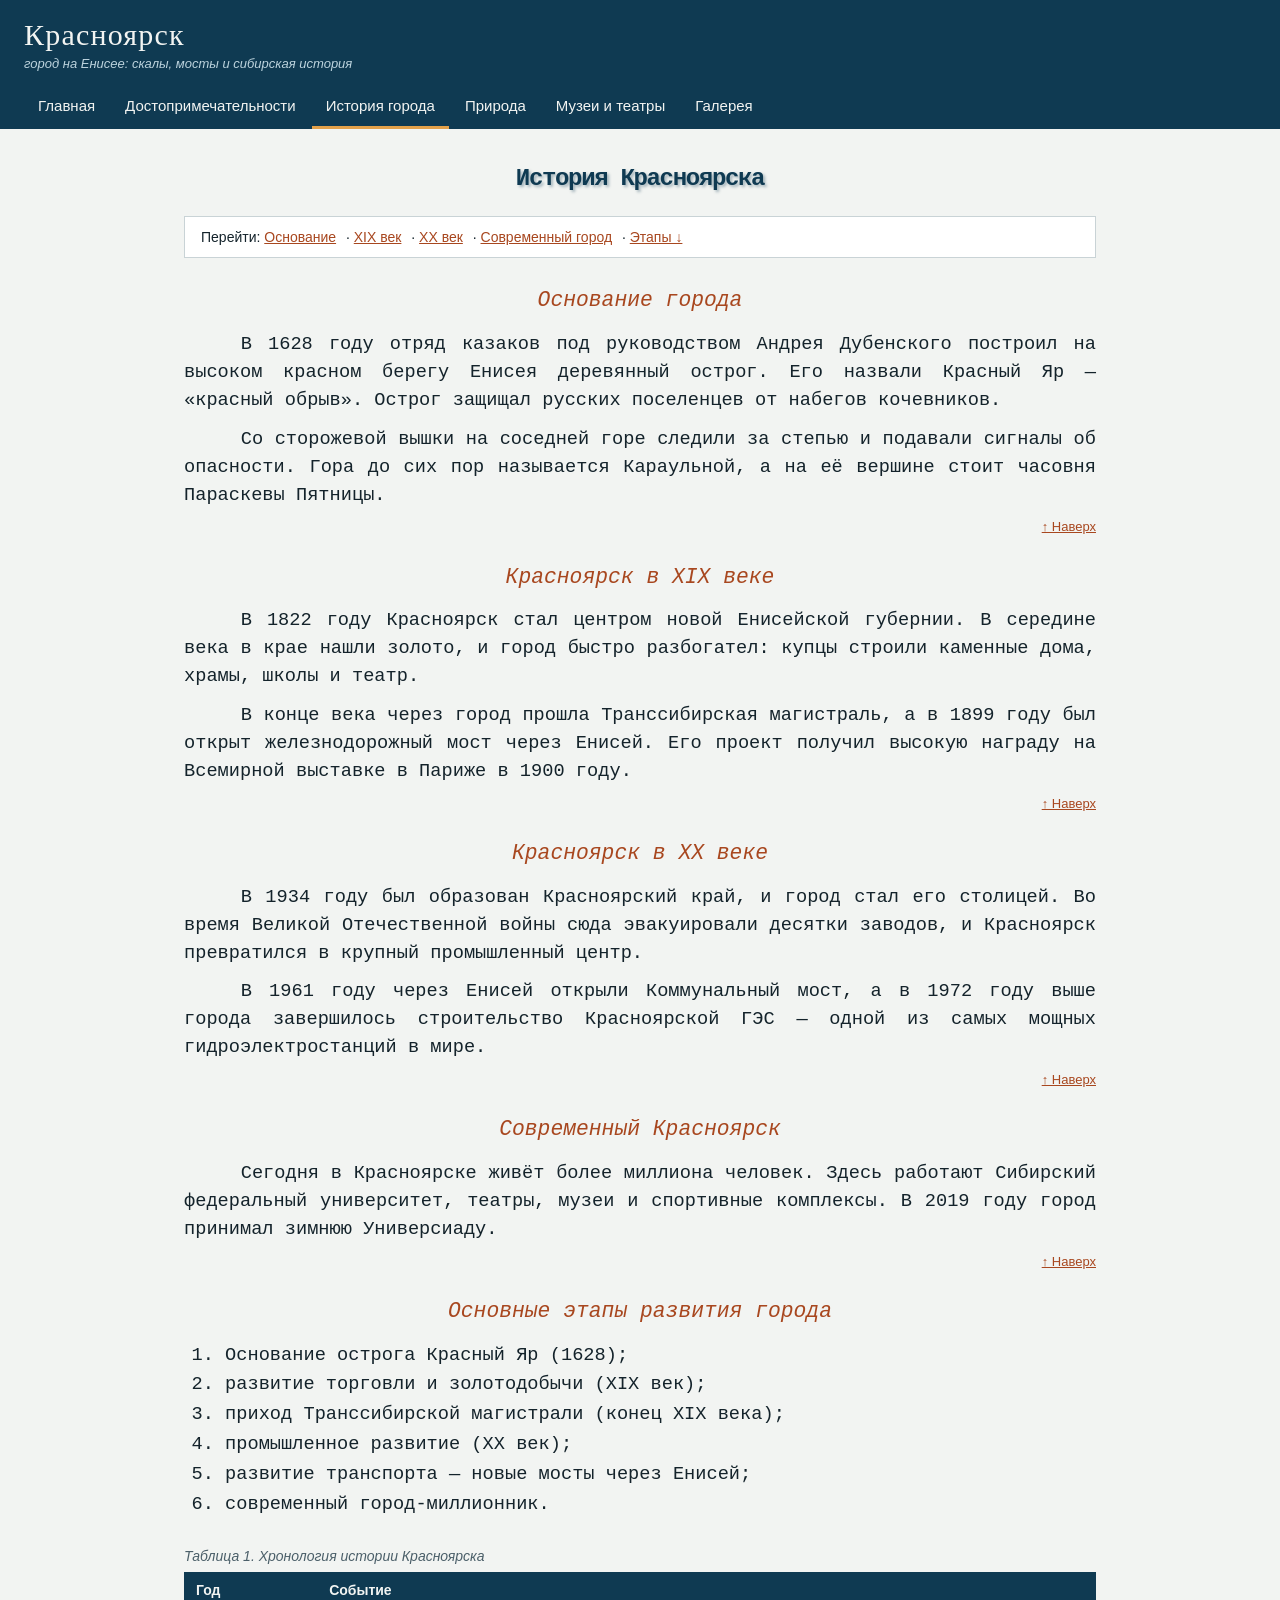
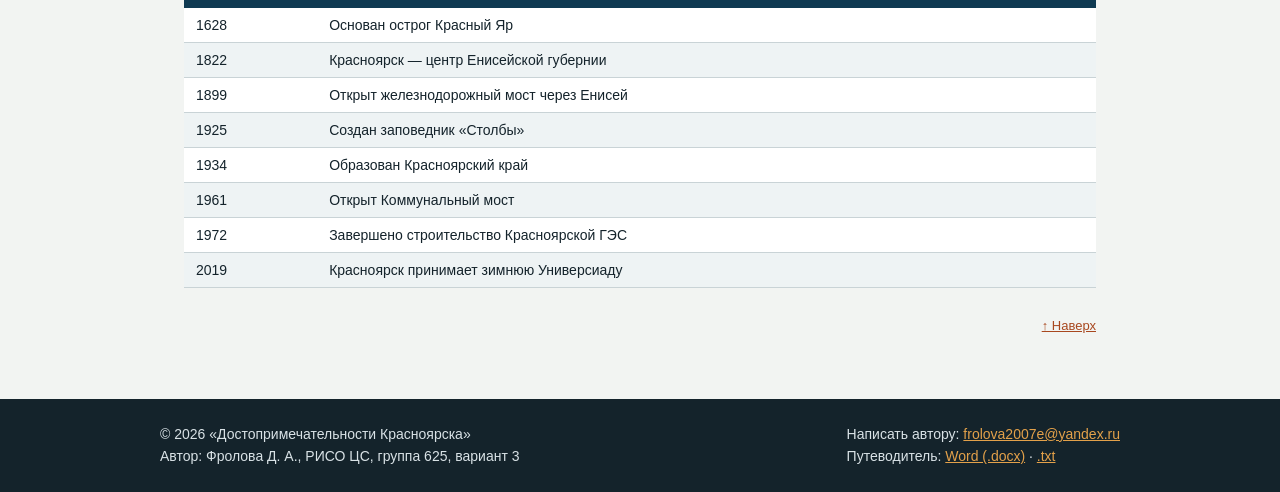
==== history.html @ e4dab84d "Сайт Достопримечательности Красноярска" ====
<!DOCTYPE html>
<html lang="ru">
<head>
<meta charset="utf-8">
<meta name="viewport" content="width=device-width, initial-scale=1">
<meta name="author" content="Фролова Д. А., РИСО ЦС, группа 625">
<title>История города — Достопримечательности Красноярска</title>
<link rel="stylesheet" href="css/style.css">
</head>
<body>
<a id="top"></a>
<header class="Фролова_РИСОЦС-625_Шапка">
<p class="Фролова_РИСОЦС-625_Логотип"><a href="index.html">Красноярск</a></p>
<p class="Фролова_РИСОЦС-625_Девиз">город на Енисее: скалы, мосты и сибирская история</p>
<nav><ul class="Фролова_РИСОЦС-625_Меню"><li><a href="index.html">Главная</a></li><li><a href="sights.html">Достопримечательности</a></li><li><a href="history.html" class="active">История города</a></li><li><a href="nature.html">Природа</a></li><li><a href="museums.html">Музеи и театры</a></li><li><a href="gallery.html">Галерея</a></li></ul></nav>
</header>
<main class="Фролова_РИСОЦС-625_Содержимое">

<h1 class="Фролова_РИСОЦС-625_Гл">История Красноярска</h1>
<nav class="Фролова_РИСОЦС-625_Якоря">Перейти: <a href="#osnovanie">Основание</a> · <a href="#xix">XIX век</a> · <a href="#xx">XX век</a> · <a href="#seychas">Современный город</a> · <a href="#etapy">Этапы ↓</a></nav>
<section id="osnovanie"><h2 class="Фролова_РИСОЦС-625_Подзаг">Основание города</h2>
<p class="Фролова_РИСОЦС-625_Оснтек">В 1628 году отряд казаков под руководством Андрея Дубенского построил на высоком красном берегу Енисея деревянный острог. Его назвали Красный Яр — «красный обрыв». Острог защищал русских поселенцев от набегов кочевников.</p>
<p class="Фролова_РИСОЦС-625_Оснтек">Со сторожевой вышки на соседней горе следили за степью и подавали сигналы об опасности. Гора до сих пор называется Караульной, а на её вершине стоит часовня Параскевы Пятницы.</p><p class="Фролова_РИСОЦС-625_Наверх"><a href="#top">↑ Наверх</a></p></section>
<section id="xix"><h2 class="Фролова_РИСОЦС-625_Подзаг">Красноярск в XIX веке</h2>
<p class="Фролова_РИСОЦС-625_Оснтек">В 1822 году Красноярск стал центром новой Енисейской губернии. В середине века в крае нашли золото, и город быстро разбогател: купцы строили каменные дома, храмы, школы и театр.</p>
<p class="Фролова_РИСОЦС-625_Оснтек">В конце века через город прошла Транссибирская магистраль, а в 1899 году был открыт железнодорожный мост через Енисей. Его проект получил высокую награду на Всемирной выставке в Париже в 1900 году.</p><p class="Фролова_РИСОЦС-625_Наверх"><a href="#top">↑ Наверх</a></p></section>
<section id="xx"><h2 class="Фролова_РИСОЦС-625_Подзаг">Красноярск в XX веке</h2>
<p class="Фролова_РИСОЦС-625_Оснтек">В 1934 году был образован Красноярский край, и город стал его столицей. Во время Великой Отечественной войны сюда эвакуировали десятки заводов, и Красноярск превратился в крупный промышленный центр.</p>
<p class="Фролова_РИСОЦС-625_Оснтек">В 1961 году через Енисей открыли Коммунальный мост, а в 1972 году выше города завершилось строительство Красноярской ГЭС — одной из самых мощных гидроэлектростанций в мире.</p><p class="Фролова_РИСОЦС-625_Наверх"><a href="#top">↑ Наверх</a></p></section>
<section id="seychas"><h2 class="Фролова_РИСОЦС-625_Подзаг">Современный Красноярск</h2>
<p class="Фролова_РИСОЦС-625_Оснтек">Сегодня в Красноярске живёт более миллиона человек. Здесь работают Сибирский федеральный университет, театры, музеи и спортивные комплексы. В 2019 году город принимал зимнюю Универсиаду.</p><p class="Фролова_РИСОЦС-625_Наверх"><a href="#top">↑ Наверх</a></p></section>
<section id="etapy"><h2 class="Фролова_РИСОЦС-625_Подзаг">Основные этапы развития города</h2>
<ol class="Фролова_РИСОЦС-625_Список">
<li>Основание острога Красный Яр (1628);</li>
<li>развитие торговли и золотодобычи (XIX век);</li>
<li>приход Транссибирской магистрали (конец XIX века);</li>
<li>промышленное развитие (XX век);</li>
<li>развитие транспорта — новые мосты через Енисей;</li>
<li>современный город-миллионник.</li>
</ol>
<div class="Фролова_РИСОЦС-625_Прокрутка">
<table class="Фролова_РИСОЦС-625_Таблица">
<caption>Таблица 1. Хронология истории Красноярска</caption>
<thead><tr><th>Год</th><th>Событие</th></tr></thead>
<tbody><tr><td>1628</td><td>Основан острог Красный Яр</td></tr><tr><td>1822</td><td>Красноярск — центр Енисейской губернии</td></tr><tr><td>1899</td><td>Открыт железнодорожный мост через Енисей</td></tr><tr><td>1925</td><td>Создан заповедник «Столбы»</td></tr><tr><td>1934</td><td>Образован Красноярский край</td></tr><tr><td>1961</td><td>Открыт Коммунальный мост</td></tr><tr><td>1972</td><td>Завершено строительство Красноярской ГЭС</td></tr><tr><td>2019</td><td>Красноярск принимает зимнюю Универсиаду</td></tr></tbody>
</table>
</div>
</section>

<p class="Фролова_РИСОЦС-625_Наверх"><a href="#top">↑ Наверх</a></p>
</main>
<footer class="Фролова_РИСОЦС-625_Подвал">
<div class="Фролова_РИСОЦС-625_Подвал-внутри">
<div>© 2026 «Достопримечательности Красноярска»<br>Автор: Фролова Д. А., РИСО ЦС, группа 625, вариант 3</div>
<div>Написать автору: <a href="mailto:frolova2007e@yandex.ru?subject=Сайт «Достопримечательности Красноярска»">frolova2007e@yandex.ru</a><br>Путеводитель: <a href="files/krasnoyarsk-guide.docx" download>Word (.docx)</a> · <a href="files/krasnoyarsk-guide.txt" download>.txt</a></div>
</div>
</footer>

</body>
</html>
---- css/style.css ----
/* ==========================================================
   Сайт «Достопримечательности Красноярска»
   Автор: Фролова Д. А., РИСО ЦС, группа 625, вариант 3
   ========================================================== */

/* ---------- Стили варианта 3 (обязательные) ---------- */

/* Стиль для заголовка: Courier New 18, Ж, с тенью, уплотнённый на 1 пт,
   1 уровень, без переносов, всегда с новой страницы,
   выравнивание по центру, интервал после 18 пт */
h1.Фролова_РИСОЦС-625_Гл {
  font-family: "Courier New", Courier, monospace;
  font-size: 18pt;
  font-weight: bold;
  text-shadow: 2px 2px 3px rgba(15, 58, 82, 0.35);  /* с тенью */
  letter-spacing: -1pt;                  /* уплотнённый на 1 пт */
  hyphens: none;                         /* без переносов */
  -webkit-hyphens: none;
  page-break-before: always;             /* всегда с новой страницы */
  break-before: page;
  text-align: center;
  margin-top: 0;
  margin-bottom: 18pt;                   /* интервал после 18 пт */
  color: #0f3a52;
}

/* Стиль для подзаголовка: Courier New 16, К, 2 уровень,
   выравнивание по центру, интервал после 12 пт,
   межстрочный интервал 20 пт точно */
h2.Фролова_РИСОЦС-625_Подзаг {
  font-family: "Courier New", Courier, monospace;
  font-size: 16pt;
  font-style: italic;
  font-weight: normal;
  text-align: center;
  margin-top: 22pt;
  margin-bottom: 12pt;                   /* интервал после 12 пт */
  line-height: 20pt;                     /* межстрочный 20 пт точно */
  color: #a8471f;
}

/* Стиль основного текста: Courier New 14, выравнивание по ширине,
   красная строка 1,5 см, межстрочный интервал 1,5 */
p.Фролова_РИСОЦС-625_Оснтек {
  font-family: "Courier New", Courier, monospace;
  font-size: 14pt;
  text-align: justify;
  text-indent: 1.5cm;                    /* красная строка 1,5 см */
  line-height: 1.5;                      /* полуторный интервал */
  margin: 0 0 8pt 0;
  color: #14232b;
}

/* ---------- Общее оформление страниц ---------- */

* { box-sizing: border-box; }

body {
  margin: 0;
  background: #f2f4f2;
  color: #14232b;
  font-family: "Courier New", Courier, monospace;
  font-size: 14pt;
}

a { color: #a8471f; }
a:hover { color: #0f3a52; }

.Фролова_РИСОЦС-625_Шапка {
  background: #0f3a52;
  color: #f2f4f2;
  padding: 18px 24px 0;
}

.Фролова_РИСОЦС-625_Логотип {
  font-family: Georgia, "Times New Roman", serif;
  font-size: 30px;
  letter-spacing: 0.04em;
  margin: 0 0 4px;
}

.Фролова_РИСОЦС-625_Логотип a { color: #f2f4f2; text-decoration: none; }

.Фролова_РИСОЦС-625_Девиз {
  font-family: Arial, Helvetica, sans-serif;
  font-size: 13px;
  font-style: italic;
  color: #bcd3dd;
  margin: 0 0 14px;
}

.Фролова_РИСОЦС-625_Меню {
  display: flex;
  flex-wrap: wrap;
  gap: 2px;
  list-style: none;
  margin: 0;
  padding: 0;
}

.Фролова_РИСОЦС-625_Меню a {
  display: block;
  padding: 12px 14px;
  font-family: Arial, Helvetica, sans-serif;
  font-size: 15px;
  color: #f2f4f2;
  text-decoration: none;
  border-bottom: 3px solid transparent;
}

.Фролова_РИСОЦС-625_Меню a:hover,
.Фролова_РИСОЦС-625_Меню a.active { border-bottom-color: #e3a14a; }

.Фролова_РИСОЦС-625_Содержимое {
  max-width: 960px;
  margin: 0 auto;
  padding: 36px 24px 48px;
}

/* Внутренняя навигация по якорям */
.Фролова_РИСОЦС-625_Якоря {
  font-family: Arial, Helvetica, sans-serif;
  font-size: 14px;
  background: #ffffff;
  border: 1px solid #c9d3d6;
  padding: 12px 16px;
  margin: 0 0 24px;
}

.Фролова_РИСОЦС-625_Якоря a { margin-right: 6px; }

.Фролова_РИСОЦС-625_Наверх {
  font-family: Arial, Helvetica, sans-serif;
  font-size: 13px;
  text-align: right;
  margin: 6px 0 18px;
}

/* Таблицы */
table.Фролова_РИСОЦС-625_Таблица {
  width: 100%;
  border-collapse: collapse;
  margin: 12px 0 24px;
  font-family: Arial, Helvetica, sans-serif;
  font-size: 14px;
  background: #ffffff;
}

.Фролова_РИСОЦС-625_Таблица caption {
  font-style: italic;
  text-align: left;
  padding-bottom: 8px;
  color: #4b5f69;
}

.Фролова_РИСОЦС-625_Таблица th {
  background: #0f3a52;
  color: #f2f4f2;
  text-align: left;
  padding: 10px 12px;
}

.Фролова_РИСОЦС-625_Таблица td {
  padding: 9px 12px;
  border-bottom: 1px solid #c9d3d6;
  vertical-align: top;
}

.Фролова_РИСОЦС-625_Таблица tr:nth-child(even) td { background: #eef3f4; }

.Фролова_РИСОЦС-625_Прокрутка { overflow-x: auto; }

/* Списки */
.Фролова_РИСОЦС-625_Список {
  font-family: "Courier New", Courier, monospace;
  font-size: 14pt;
  line-height: 1.6;
  margin: 0 0 16px;
  padding-left: 2.2em;
}

/* Иллюстрации */
figure.Фролова_РИСОЦС-625_Рисунок {
  margin: 12px 0 24px;
  text-align: center;
}

.Фролова_РИСОЦС-625_Рисунок img {
  max-width: 100%;
  height: auto;
  max-height: 480px;
  object-fit: contain;
  border: 1px solid #c9d3d6;
  background: #ffffff;
}

.Фролова_РИСОЦС-625_Рисунок figcaption {
  font-family: Arial, Helvetica, sans-serif;
  font-size: 13px;
  font-style: italic;
  color: #4b5f69;
  margin-top: 6px;
}

/* Карточки (балерины, театры) */
.Фролова_РИСОЦС-625_Карточки {
  display: grid;
  grid-template-columns: repeat(auto-fit, minmax(300px, 1fr));
  gap: 20px;
  align-items: start;
  margin: 8px 0 28px;
}

.Фролова_РИСОЦС-625_Карточка {
  background: #ffffff;
  border: 1px solid #c9d3d6;
  padding: 16px;
}

.Фролова_РИСОЦС-625_Карточка img {
  width: 100%;
  height: auto;
  display: block;
  margin-bottom: 10px;
}

.Фролова_РИСОЦС-625_Карточка h3 {
  font-family: Georgia, "Times New Roman", serif;
  font-size: 19px;
  margin: 0 0 4px;
  color: #0f3a52;
}

.Фролова_РИСОЦС-625_Карточка p {
  font-family: Arial, Helvetica, sans-serif;
  font-size: 14px;
  line-height: 1.5;
  margin: 0 0 8px;
}

.Фролова_РИСОЦС-625_Даты {
  color: #4b5f69;
  font-style: italic;
}

/* Фотографии в карточках: одинаковые пропорции */
.Фролова_РИСОЦС-625_Карточка img.Фролова_РИСОЦС-625_Фото-портрет {
  aspect-ratio: 3 / 4;
  object-fit: cover;
  object-position: top;
}

.Фролова_РИСОЦС-625_Карточка img.Фролова_РИСОЦС-625_Фото-здание {
  aspect-ratio: 3 / 2;
  object-fit: cover;
}

/* Главный баннер */
.Фролова_РИСОЦС-625_Баннер {
  display: grid;
  grid-template-columns: 1.2fr 1fr;
  gap: 28px;
  align-items: center;
  margin-bottom: 28px;
}

.Фролова_РИСОЦС-625_Баннер img {
  width: 100%;
  height: auto;
  display: block;
}

.Фролова_РИСОЦС-625_Кнопка {
  display: inline-block;
  min-height: 44px;
  padding: 12px 22px;
  background: #a8471f;
  color: #ffffff;
  font-family: Arial, Helvetica, sans-serif;
  font-size: 15px;
  text-decoration: none;
}

.Фролова_РИСОЦС-625_Кнопка:hover { background: #0f3a52; color: #ffffff; }

/* Подвал */
.Фролова_РИСОЦС-625_Подвал {
  background: #14232b;
  color: #d9e2e6;
  font-family: Arial, Helvetica, sans-serif;
  font-size: 14px;
  padding: 24px;
  line-height: 1.6;
}

.Фролова_РИСОЦС-625_Подвал a { color: #e3a14a; }

.Фролова_РИСОЦС-625_Подвал-внутри {
  max-width: 960px;
  margin: 0 auto;
  display: flex;
  flex-wrap: wrap;
  justify-content: space-between;
  gap: 16px;
}

/* Карта (image map) */
.Фролова_РИСОЦС-625_Карта {
  overflow-x: auto;
  text-align: center;
  margin: 12px 0 8px;
}

.Фролова_РИСОЦС-625_Карта img {
  border: 1px solid #c9d3d6;
  max-width: 100%;      /* карта сжимается на телефоне, области пересчитывает karta.js */
  height: auto;
}

/* Галерея */
.Фролова_РИСОЦС-625_Галерея {
  display: grid;
  grid-template-columns: repeat(auto-fit, minmax(280px, 1fr));
  gap: 24px;
}

.Фролова_РИСОЦС-625_Галерея figure { margin: 0; }

.Фролова_РИСОЦС-625_Галерея img {
  width: 100%;
  height: 240px;
  object-fit: cover;
  background: #14232b;
  border: 1px solid #c9d3d6;
  display: block;
}

.Фролова_РИСОЦС-625_Галерея figcaption {
  font-family: Arial, Helvetica, sans-serif;
  font-size: 14px;
  padding-top: 8px;
}

/* Подсказка под картой */
.Фролова_РИСОЦС-625_Подсказка {
  font-family: Arial, Helvetica, sans-serif;
  font-size: 13px;
  font-style: italic;
  color: #4b5f69;
  text-align: center;
  margin: 0 0 18px;
}

/* Телефон */
@media (max-width: 720px) {
  .Фролова_РИСОЦС-625_Баннер { grid-template-columns: 1fr; }
  .Фролова_РИСОЦС-625_Содержимое { padding: 24px 16px 40px; }
  p.Фролова_РИСОЦС-625_Оснтек { font-size: 13pt; }
}

/* Печать: заголовок 1 уровня всегда с новой страницы */
@media print {
  .Фролова_РИСОЦС-625_Шапка, .Фролова_РИСОЦС-625_Подвал { display: none; }
}
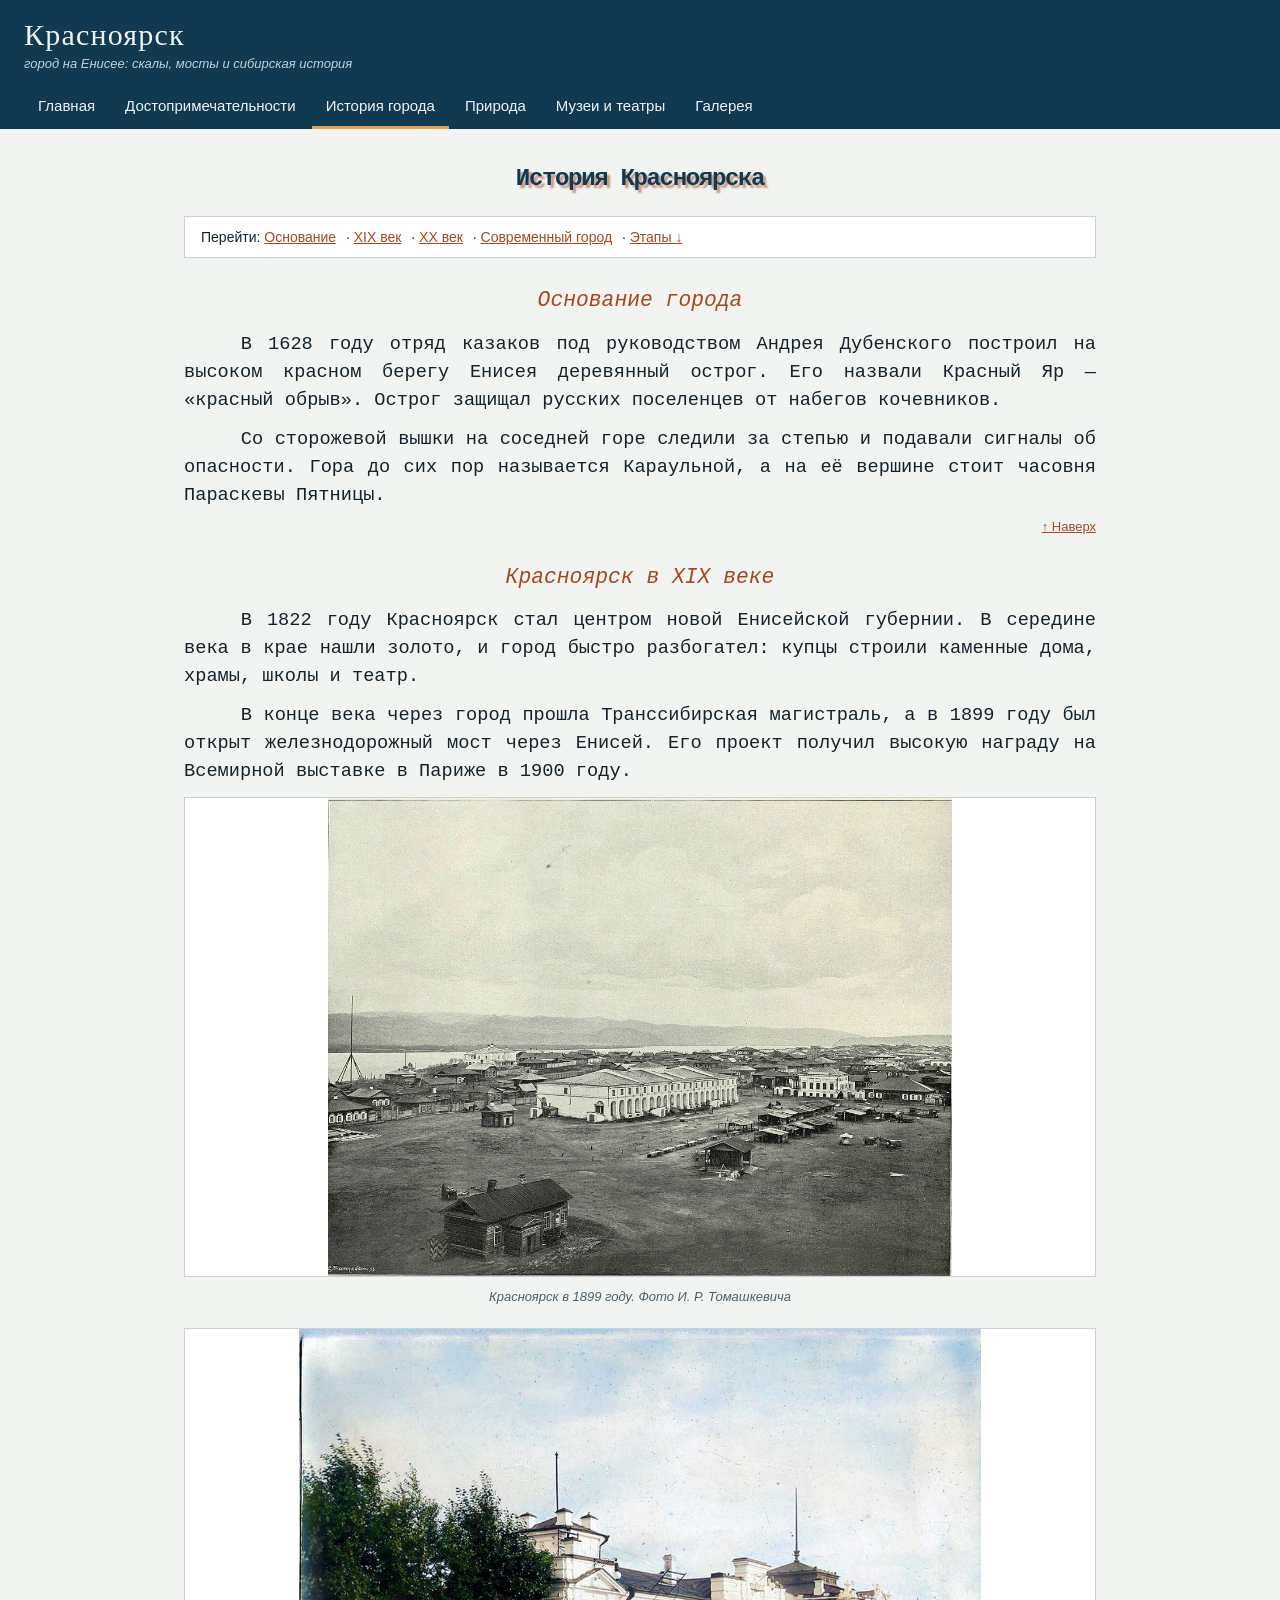
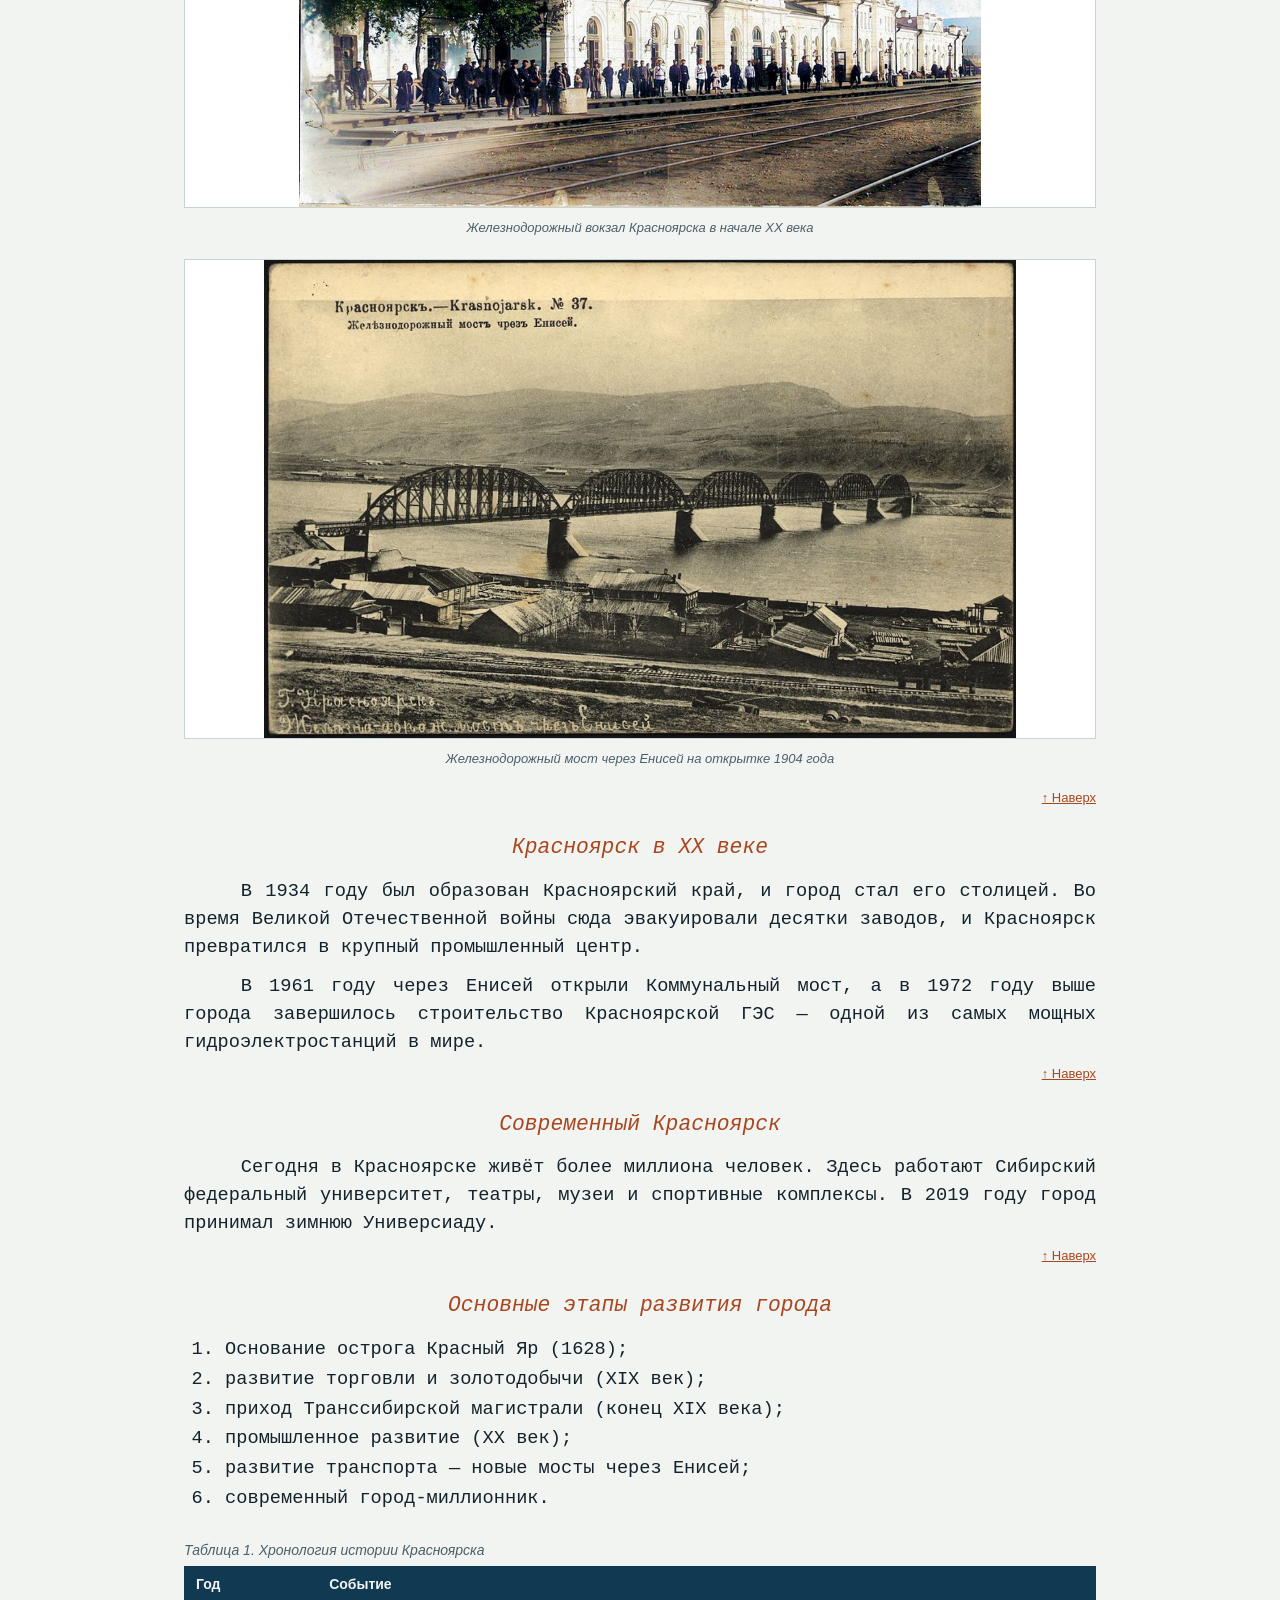
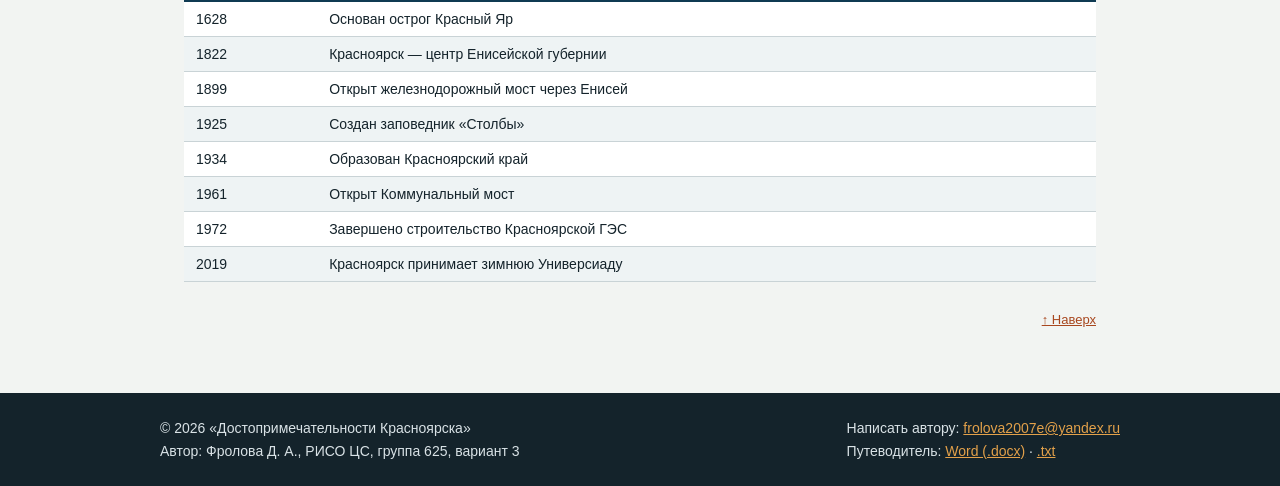
==== commit c584dc36: "Сайт Достопримечательности Красноярска Co-Authored-By: Claude Opus 5.5 <noreply@anthropic.com>" ====
--- a/history.html
+++ b/history.html
@@ -23,7 +23,10 @@
 <p class="Фролова_РИСОЦС-625_Оснтек">Со сторожевой вышки на соседней горе следили за степью и подавали сигналы об опасности. Гора до сих пор называется Караульной, а на её вершине стоит часовня Параскевы Пятницы.</p><p class="Фролова_РИСОЦС-625_Наверх"><a href="#top">↑ Наверх</a></p></section>
 <section id="xix"><h2 class="Фролова_РИСОЦС-625_Подзаг">Красноярск в XIX веке</h2>
 <p class="Фролова_РИСОЦС-625_Оснтек">В 1822 году Красноярск стал центром новой Енисейской губернии. В середине века в крае нашли золото, и город быстро разбогател: купцы строили каменные дома, храмы, школы и театр.</p>
-<p class="Фролова_РИСОЦС-625_Оснтек">В конце века через город прошла Транссибирская магистраль, а в 1899 году был открыт железнодорожный мост через Енисей. Его проект получил высокую награду на Всемирной выставке в Париже в 1900 году.</p><p class="Фролова_РИСОЦС-625_Наверх"><a href="#top">↑ Наверх</a></p></section>
+<p class="Фролова_РИСОЦС-625_Оснтек">В конце века через город прошла Транссибирская магистраль, а в 1899 году был открыт железнодорожный мост через Енисей. Его проект получил высокую награду на Всемирной выставке в Париже в 1900 году.</p>
+<figure class="Фролова_РИСОЦС-625_Рисунок"><img src="images/gostiny.jpg" width="1100" height="843" alt="Красноярск, 1899 год"><figcaption>Красноярск в 1899 году. Фото И. Р. Томашкевича</figcaption></figure>
+<figure class="Фролова_РИСОЦС-625_Рисунок"><img src="images/vokzal.jpg" width="1100" height="772" alt="Старый железнодорожный вокзал"><figcaption>Железнодорожный вокзал Красноярска в начале XX века</figcaption></figure>
+<figure class="Фролова_РИСОЦС-625_Рисунок"><img src="images/railbridge.jpg" width="1100" height="700" alt="Железнодорожный мост через Енисей"><figcaption>Железнодорожный мост через Енисей на открытке 1904 года</figcaption></figure><p class="Фролова_РИСОЦС-625_Наверх"><a href="#top">↑ Наверх</a></p></section>
 <section id="xx"><h2 class="Фролова_РИСОЦС-625_Подзаг">Красноярск в XX веке</h2>
 <p class="Фролова_РИСОЦС-625_Оснтек">В 1934 году был образован Красноярский край, и город стал его столицей. Во время Великой Отечественной войны сюда эвакуировали десятки заводов, и Красноярск превратился в крупный промышленный центр.</p>
 <p class="Фролова_РИСОЦС-625_Оснтек">В 1961 году через Енисей открыли Коммунальный мост, а в 1972 году выше города завершилось строительство Красноярской ГЭС — одной из самых мощных гидроэлектростанций в мире.</p><p class="Фролова_РИСОЦС-625_Наверх"><a href="#top">↑ Наверх</a></p></section>
--- a/css/style.css
+++ b/css/style.css
@@ -12,7 +12,7 @@
   font-family: "Courier New", Courier, monospace;
   font-size: 18pt;
   font-weight: bold;
-  text-shadow: 2px 2px 3px rgba(15, 58, 82, 0.35);  /* с тенью */
+  text-shadow: 3px 3px 2px rgba(168, 71, 31, 0.55);  /* с тенью (хорошо заметной) */
   letter-spacing: -1pt;                  /* уплотнённый на 1 пт */
   hyphens: none;                         /* без переносов */
   -webkit-hyphens: none;
